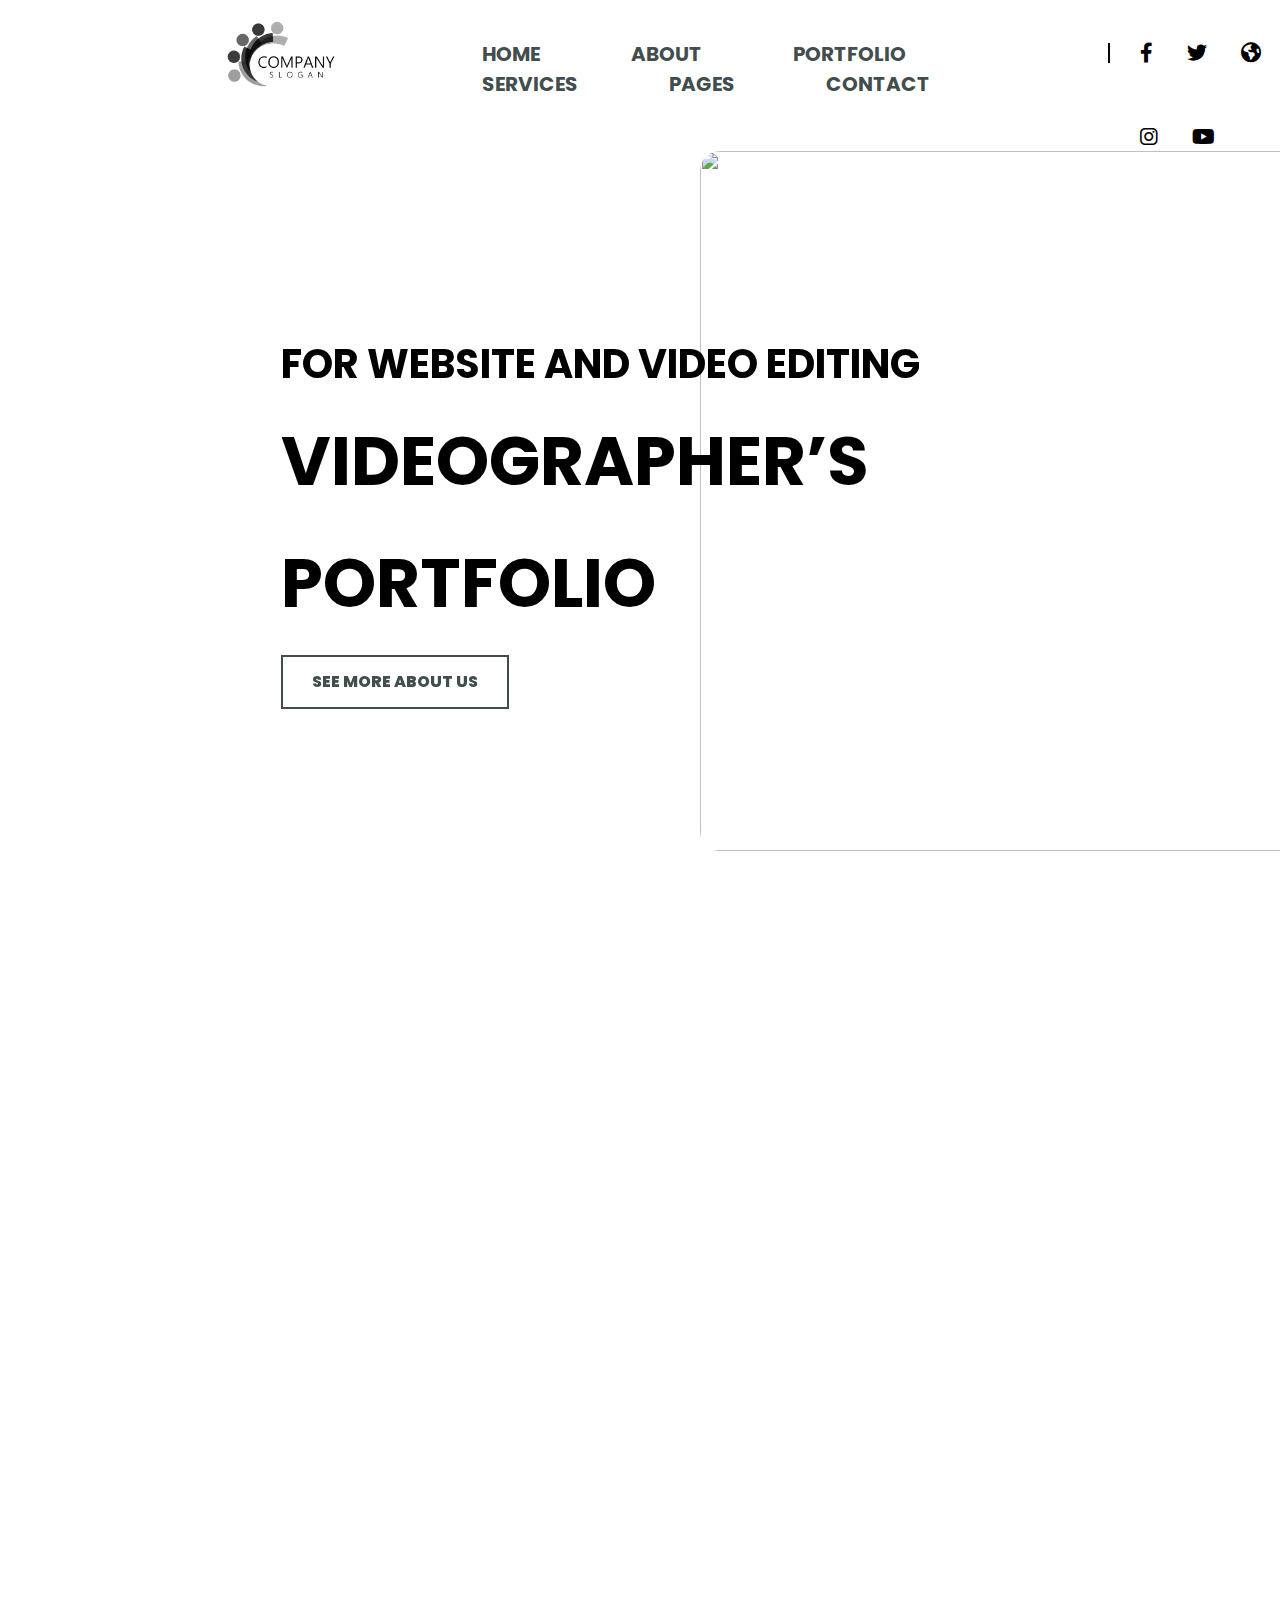
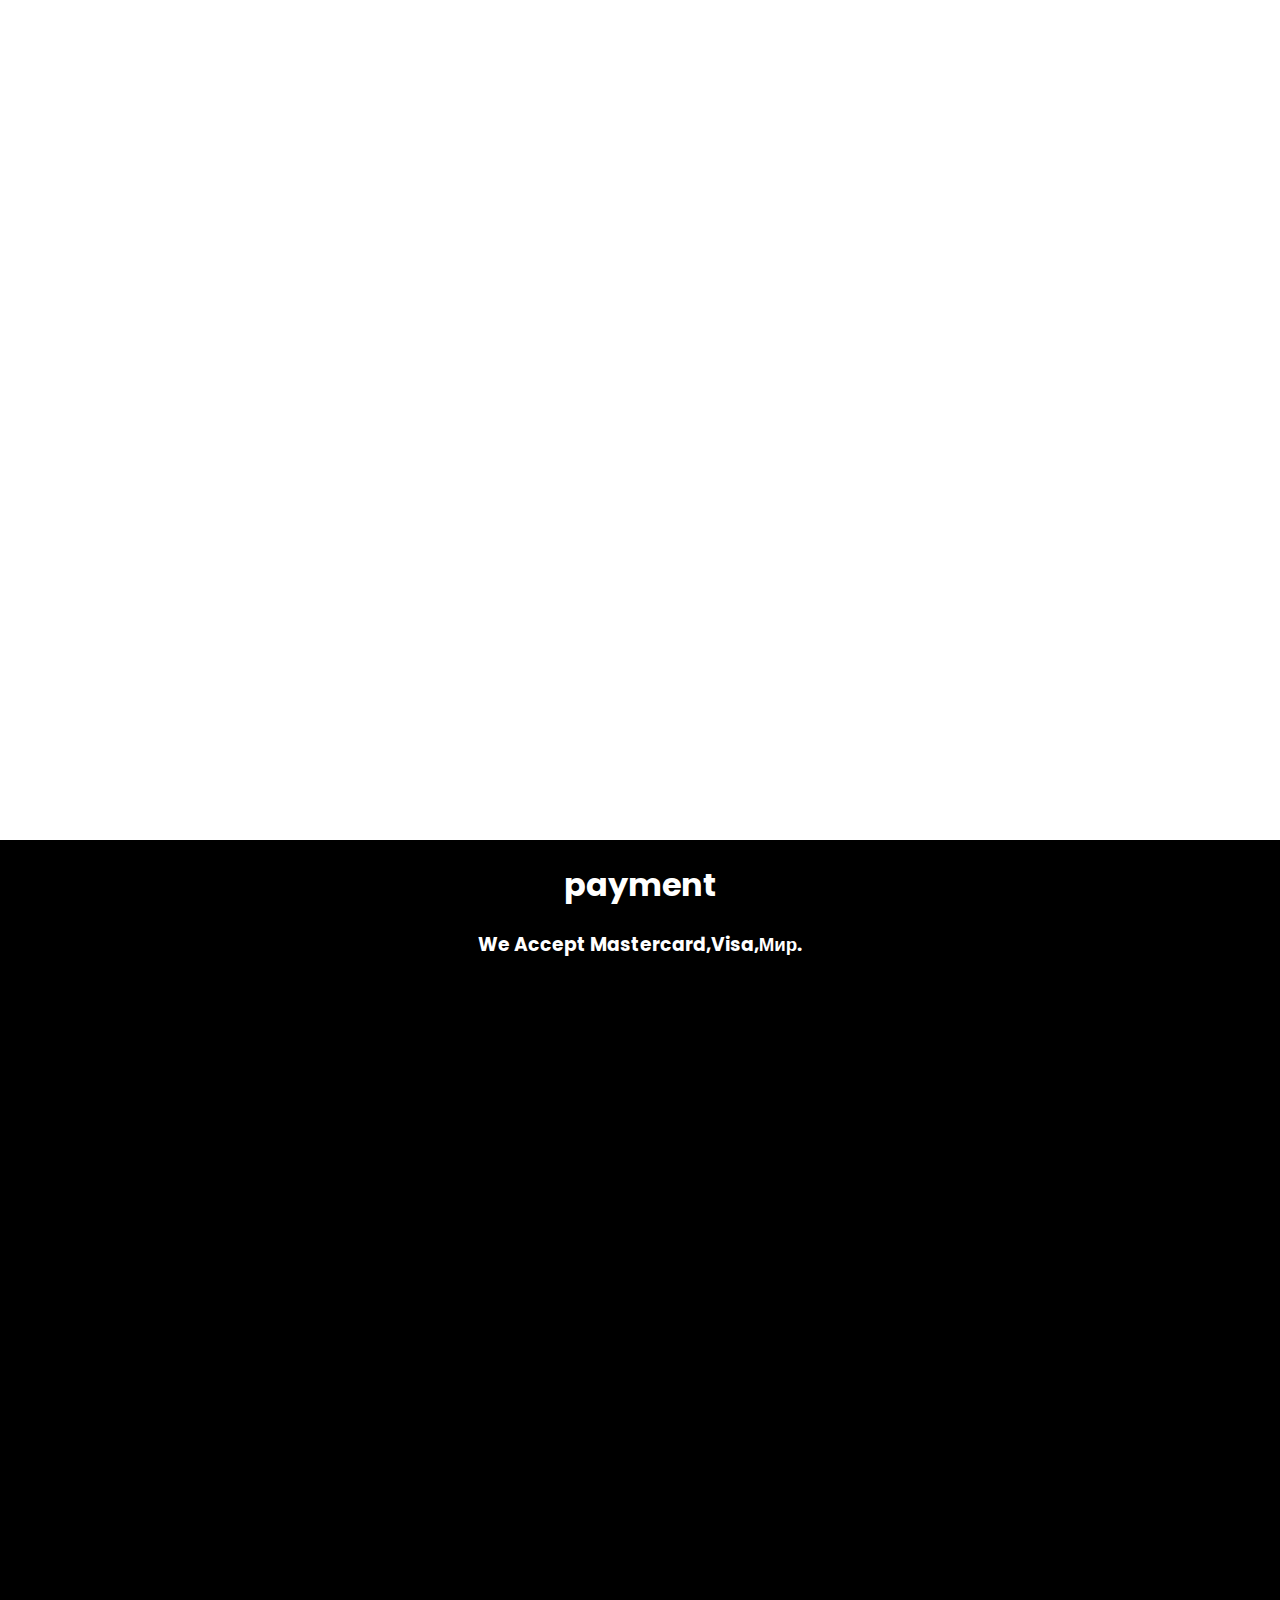
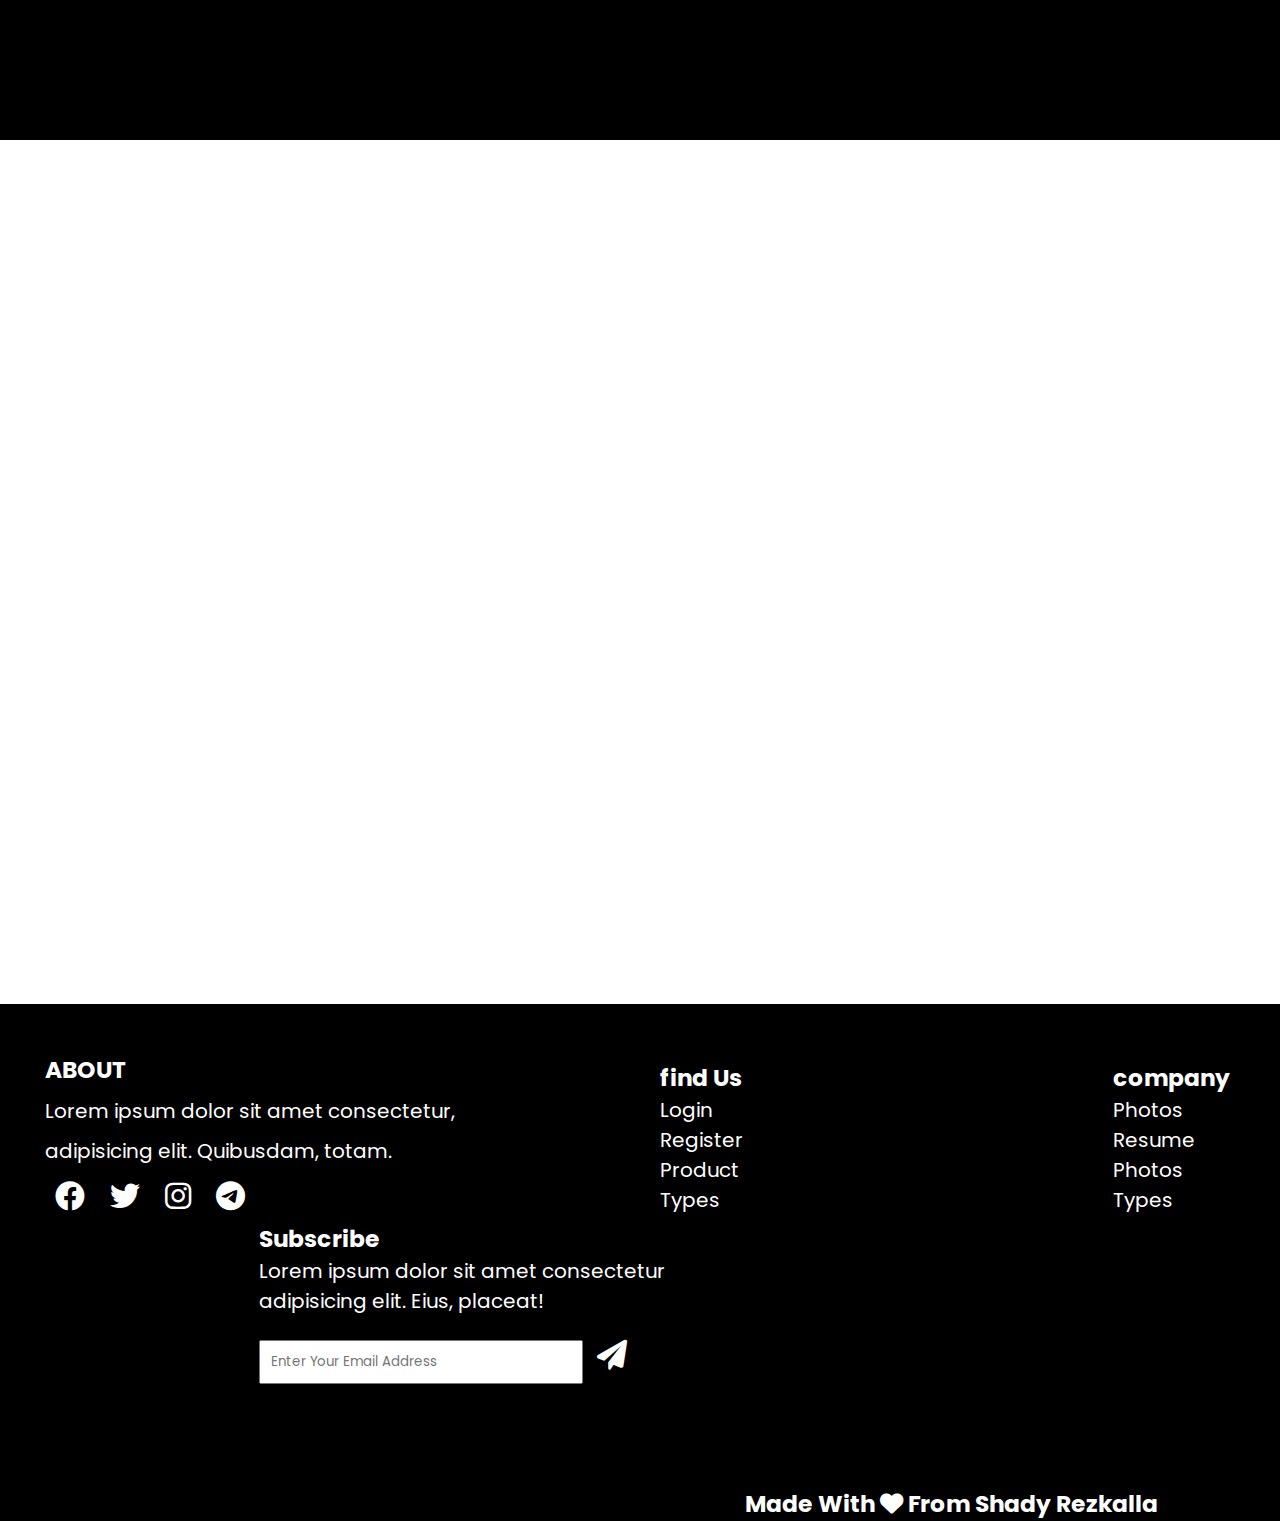
==== photographer.html @ db99815e "Update photographer.html" ====
<!DOCTYPE html>
<html lang="en">
<head>
    <meta charset="UTF-8">
    <meta http-equiv="X-UA-Compatible" content="IE=edge">
    <meta name="viewport" content="width=device-width, initial-scale=1.0">
    <title>Photo grapher</title>
    <link rel="stylesheet" href="/style.css">
    <script src="https://code.jquery.com/jquery-3.6.0.js" integrity="sha256-H+K7U5CnXl1h5ywQfKtSj8PCmoN9aaq30gDh27Xc0jk=" crossorigin="anonymous"></script>
    <script src="/js/java.js"></script>
    <link rel="preconnect" href="https://fonts.googleapis.com">
<link rel="preconnect" href="https://fonts.gstatic.com" crossorigin>
<link href="https://fonts.googleapis.com/css2?family=Poppins:ital,wght@0,200;0,300;0,400;0,500;1,200;1,300;1,400;1,500&display=swap" rel="stylesheet">
<link rel="stylesheet" href="https://cdnjs.cloudflare.com/ajax/libs/font-awesome/6.0.0/css/all.min.css">
<link rel="stylesheet" href="https://unpkg.com/aos@next/dist/aos.css" />
<meta name="viewport" content="width=device-width, initial-scale=1.0">

</head>
<body>
    
    <div class="main">
        <div class="bar">
            <img class="logo" src="/img/logo-removebg-preview.png" alt="">
            <ul class="kji">
                <li class="lio"><a href="">HOME</a></li>
                <li class="lio"><a href="#d1">ABOUT</a></li>
                <li class="lio"><a href="#d2">PORTFOLIO</a></li>
                <li class="lio"><a href="#d3">SERVICES</a></li>
                <li class="lio"><a href="">PAGES</a></li>
                <li class="lio"><a href="#d4">CONTACT</a></li>
            </ul>
            <div class="vertical"></div>
            <ul class="socia">
                <li class="soc"><i class="fa-brands fa-facebook-f"></i></li>
                <li class="soc"><i class="fa-brands fa-twitter"></i></li>
                <li class="soc"><i class="fa-solid fa-earth-americas"></i></li>
                <li class="soc"><i class="fa-brands fa-instagram"></i></li>
                <li class="soc"><i class="fa-brands fa-youtube"></i></li>
            </ul>
        </div>
        <div class="man">
            <img data-aos="fade-left" src="/img/baylee-gramling-7QNL6hAF2kk-unsplash.jpg" alt="">
            <div data-aos="fade-up" class="com">
                <h3>FOR WEBSITE AND VIDEO EDITING</h3>
                <h1>VIDEOGRAPHER’S <br> PORTFOLIO</h1>
                <button class="btns">see more about us </button>
        </div>
        </div>
    </div>
    
    
    <div id="back">
        <div id="d1" class="grid-container">
            <div data-aos="fade-right"  class="grid-item" id="left1"><h4>OUR SERVICES</h4>
                <h2>WHAT WE DO?</h2>
            <p>If you hire a videographer of our team you will get a video professional to make a custom video for your business and, once the project is over.</p></div>
            <div data-aos="fade-left" class="grid-item" id="center">
                <img src="img/motion.webp">
                <h3>Motion graphics</h3>
                <p>Whether you’re halfway through the editing process, or you haven’t even started, our post production services can put the finishing touches.</p></div>
                <div data-aos="fade-left" class="grid-item" id="right"><img src="img/video.webp">
                <h3>Video hosting</h3>
                <p>Whether you’re halfway through the editing process, or you haven’t even started, our post production services can put the finishing touches.</p></div>
            <div data-aos="fade-right"  class="grid-item-btn" id="left2"><button>View All Services</button></div>
            <div data-aos="fade-left" class="grid-item" id="center"><img src="img/camera.webp">
                <h3>Video distribution</h3>
                <p>Whether you’re halfway through the editing process, or you haven’t even started, our post production services can put the finishing touches.</p></div>
            <div data-aos="fade-left" class="grid-item" id="right"><img src="img/script.webp">
                <h3>Scriptwriting and editing</h3>
                <p>Whether you’re halfway through the editing process, or you haven’t even started, our post production services can put the finishing touches.</p></div>
    </div>
</div>
    <!-- <div class="pho">
        <div > <img class="img1" src="/img/img1.jpg" alt=""></div>
        <div > <img class="img2"src="/img/img2.jpg" alt=""></div>
        <div > <img class="img3" src="/img/img3.jpg" alt=""></div>
        <div > <img class="img4" src="/img/erik-mclean-2Wv9VnwzeeI-unsplash (1).jpg" alt=""> </div>
        <div > <img class="img5"src="/img/img5.jpg" alt=""></div>
        <div > <img class="img6"src="/img/img6.jpg" alt=""></div>
        <div > <img class="img7"src="/img/img7.jpg" alt=""></div>
    </div> -->
    <div id="d2" class="soci">
        <button data-aos="flip-down" ><span> CLIENTS</span></button>
    <div data-aos="fade-right" class="container">
        <img class="imagee" src="https://source.unsplash.com/OwcTejb3Sw0/600x600" alt="">
        <div class="cont">
        </div>
        <div class="icons">
        <a id="i1" href="https://www.facebook.com/"><i class="fa-brands fa-facebook-messenger"></i></a>
        <a id="i2" href="https://telegram.org/"><i class="fa-brands fa-telegram"></i></a>
        <a id="i3" href="https://twitter.com/?lang=en"><i class="fa-brands fa-twitter"></i></a>

    </div>
    </div>
    <div data-aos="fade-up" class="container">
        <img class="imagee" src="https://images.unsplash.com/photo-1646071960093-503e8fae8a00?ixlib=rb-1.2.1&ixid=MnwxMjA3fDB8MHxwaG90by1wYWdlfHx8fGVufDB8fHx8&auto=format&fit=crop&w=687&q=80" alt="">
        <div class="cont">
        </div>
        <div class="icons">
        <a id="i1" href="https://www.facebook.com/"><i class="fa-brands fa-facebook-messenger"></i></a>
        <a id="i2" href="https://telegram.org/"><i class="fa-brands fa-telegram"></i></a>
        <a id="i3" href="https://telegram.org/"><i class="fa-brands fa-twitter"></i></a>
    </div>
    </div>
    <div data-aos="fade-left" class="container">
        <img class="imagee" src="https://source.unsplash.com/Hmg8hRqQMKo/600x600" alt="">
        
        <div class="cont">
        </div>
        <div class="icons">
        <a id="i1" href="https://www.facebook.com/"><i class="fa-brands fa-facebook-messenger"></i></a>
        <a id="i2" href="https://telegram.org/"><i class="fa-brands fa-telegram"></i></a>
        <a id="i3" href="https://telegram.org/"><i class="fa-brands fa-twitter"></i></a>
        </div>  
    </div>
    
</div>
    <div id="d3" class="pay">
        <h1 class="text1">payment</h1>
        <h3 class="text2">We Accept Mastercard,Visa,Мир.</h3>
        <div class="cards">
            <div data-aos="fade-right" class="card">
                <img src="https://images.unsplash.com/photo-1485546246426-74dc88dec4d9?ixlib=rb-1.2.1&ixid=MnwxMjA3fDB8MHxwaG90by1wYWdlfHx8fGVufDB8fHx8&auto=format&fit=crop&w=1169&q=80" alt="">
                <h1>portrait</h1>
                <h2>90$</h2>
                <ul>
                    <li>8 photos</li>
                    <hr>
                    <li>portrait(800*600)</li>
                    <hr>
                    <li>folding</li>
                    <hr>
                    <li>wrapping</li>
                </ul>
                <a href="#">pay</a>
                <i id="pal" class="fa-brands fa-cc-paypal"></i>
                <i id="visa" class="fa-brands fa-cc-visa"></i>
                <i id="master" class="fa-brands fa-cc-mastercard"></i>
                <i id="apple" class="fa-brands fa-apple-pay"></i>
            </div>
            <div data-aos="fade-right" class="card">
                <img src="https://images.unsplash.com/uploads/1411724908903377d4696/2e9b0cb2?ixlib=rb-1.2.1&ixid=MnwxMjA3fDB8MHxwaG90by1wYWdlfHx8fGVufDB8fHx8&auto=format&fit=crop&w=1170&q=80" alt="">
                <h1>environmental</h1>
                <h2>120$</h2>
                <ul>
                    <li>12 photos</li>
                    <hr>
                    <li>portrait(1200*900)</li>
                    <hr>
                    <li>folding</li>
                    <hr>
                    <li>wrapping</li>
                </ul>
                <a href="#">pay</a>
                <i id="pal" class="fa-brands fa-cc-paypal"></i>
                <i id="visa" class="fa-brands fa-cc-visa"></i>
                <i id="master" class="fa-brands fa-cc-mastercard"></i>
                <i id="apple" class="fa-brands fa-apple-pay"></i>
            </div>
            <div data-aos="fade-left" class="card">
                <img src="https://images.unsplash.com/photo-1522529599102-193c0d76b5b6?ixlib=rb-1.2.1&ixid=MnwxMjA3fDB8MHxwaG90by1wYWdlfHx8fGVufDB8fHx8&auto=format&fit=crop&w=1170&q=80" alt="">
                <h1>professional</h1>
                <h2>180$</h2>
                <ul>
                    <li>20 photos</li>
                    <hr>
                    <li>portrait(1200*1800)</li>
                    <hr>
                    <li>folding</li>
                    <hr>
                    <li>wrapping</li>
                </ul>
                <a href="#">pay</a>
                <i id="pal" class="fa-brands fa-cc-paypal"></i>
                <i id="visa" class="fa-brands fa-cc-visa"></i>
                <i id="master" class="fa-brands fa-cc-mastercard"></i>
                <i id="apple" class="fa-brands fa-apple-pay"></i>
            </div>
            <div data-aos="fade-left" class="card">
                <img src="https://images.unsplash.com/photo-1494790108377-be9c29b29330?ixlib=rb-1.2.1&ixid=MnwxMjA3fDB8MHxwaG90by1wYWdlfHx8fGVufDB8fHx8&auto=format&fit=crop&w=387&q=80" alt="">
                <h1>standard</h1>
                <h2>250$</h2>
                <ul>
                    <li>30 photos</li>
                    <hr>
                    <li>portrait(1080*2080)</li>
                    <hr>
                    <li>folding</li>
                    <hr>
                    <li>wrapping</li>
                </ul>
                <a href="#">pay</a>
                <i id="pal" class="fa-brands fa-cc-paypal"></i>
                <i id="visa" class="fa-brands fa-cc-visa"></i>
                <i id="master" class="fa-brands fa-cc-mastercard"></i>
                <i id="apple" class="fa-brands fa-apple-pay"></i>
            </div>
        </div>
    </div>

    <div data-aos="fade-left" id="d4"  class="contact">
        <div class="contact1">
        <h1>Send Me Message</h1>
        <input placeholder="First Name" type="text">
        <input placeholder="Last Name" type="text">
        <input id="mess" placeholder="Your Message" type="text">
        <input placeholder="Your Email" type="email">
        <button>Submit</button>
    </div>
    <div class="conactcontent">
        <h2>Find me </h2>
        <p>Lorem ipsum dolor sit amet consectetur adipisicing elit. Commodi nulla placeat ea laudantium ipsum! Harum enim tempore corporis sit. Laudantium.</p>
    </div>
    </div>


    <div class="foot">
        <div class="footer">
            <div class="fot1">
                <h3>ABOUT</h3>
            <p>Lorem ipsum dolor sit amet consectetur, adipisicing elit. Quibusdam, totam.</p>
            <i class="fa-brands fa-facebook"></i>
            <i class="fa-brands fa-twitter"></i>
            <i class="fa-brands fa-instagram"></i>
            <i class="fa-brands fa-telegram"></i>
            </div>
            <div class="fot2">
                <h3>find Us</h3>
                <ul>
                    <li><a href="">Login</a></li>
                    <li><a href="">Register</a></li>
                    <li><a href="">Product</a></li>
                    <li><a href="">Types</a></li>
                </ul>
            </div>
            <div class="fot3">
                <h3>company</h3>
                <ul>
                    <li><a href="">Photos</a></li>
                    <li><a href="">Resume</a></li>
                    <li><a href="">Photos</a></li>
                    <li><a href="">Types</a></li>
                </ul>
            </div>
            <div class="fot4">
                <h3>Subscribe</h3>
                <p>Lorem ipsum dolor sit amet consectetur adipisicing elit. Eius, placeat!</p>
                <input type="email" placeholder="Enter Your Email Address">
                <i class="fa-solid fa-paper-plane"></i>
            </div>
            <div class="copy">
                <h3>Made With <i class="fa-solid fa-heart"></i> From Shady Rezkalla </h3>
            </div>
        </div>
    </div>




    

    





<script src="https://unpkg.com/aos@next/dist/aos.js"></script>
  <script>
    AOS.init();
  </script>
    <script src="/js/jquery-3.6.0.js"></script>
    <script src="/js/java.js"></script>
</body>
</html>
---- style.css ----
*{
    margin:0;
    padding: 0;
    font-family: 'Poppins', sans-serif;
    scroll-behavior: smooth;
}
.main{
    /* background-color: rgba(0, 0, 0, 0.623); */
    height: 150px;
}
.bar {
    display: flex;
    transition: 1s;
}
/*  bar 2 for JS  */
.fix{
    position: fixed;
    background-color: rgb(255, 255, 255);
    z-index: 9999;
    width: 100%;
    height: 97px;
    border-radius: 0px 0px 10px 10px ;
}

/*  bar 2 for JS  */



.main .logo{
    height: 150px;
    width: 150px;
    margin-top: -21px;
    margin-left: 206px;
    filter: grayscale(100%);
}
.kji{
    list-style: none;
    padding: 39px;
    /* margin-left: 251px */
}
.kji .lio {
    display: inline-block;
    
}
.kji .lio a{
    text-decoration: none;
    margin-left: 87px;
    font-size: 20px ;
    position: relative;
    color: #424e4d;
    font-weight:700;
    /* box-shadow:  #050505;
  color: #54b3d6;
  /* margin: 0 -.25rem; */
  /* padding: 0 .25rem; */
  /*transition: color .3s ease-in-out, box-shadow .3s ease-in-out; */
}
/* .kji .lio a:hover{
    box-shadow: inset 150px 0 0 0 #54b3d6;
  color: white;
  
} */
.kji .lio a::before{
    content: " ";
    background-color: #424e4d;
    width: 0;
    margin-top: 30px;
    height: 5px;
    position: absolute;
    transition: 0.5s;
    /* margin-top: 25px; */
    /* margin-left: -50px; */
}
.kji .lio a:hover:before{
    width: 100%;
}
.vertical{
    background-color: rgb(5, 5, 5);
    height: 20px;
    width: 2px;
    margin-top: 43px;
    margin-left: -13px;
}
.socia {
    margin-top: -17px;
}
.socia .soc {
    cursor: pointer;
    list-style: none;
    display: inline-block;
    margin-top: 40px;
    margin-left: 20px;
}
.socia .soc i{
    font-size: 20px;
    margin-left: 10px;
    margin-top: 20px;
    
}
.main .man img{
    height: 700px;
    width: 1000px;
    margin-left: 700px;
    border-radius: 20px;
}
.man .com{
    margin-top: -529px;
    margin-left: 281px;
    font-size: 34px;
    line-height: 1.8;
}
.btns {
    padding: 0.8em 1.8em;
    border: 2px solid #424e4d;
    position: relative;
    overflow: hidden;
    background-color: transparent;
    text-align: center;
    text-transform: uppercase;
    font-size: 16px;
    font-weight: 800;
    transition: .3s;
    z-index: 1;
    /* font-family: inherit; */
    color: #424e4d;
   }
   
   .btns::before {
    content: '';
    width: 0;
    height: 300%;
    position: absolute;
    top: 50%;
    left: 50%;
    transform: translate(-50%, -50%) rotate(45deg);
    background: #424e4d;
    transition: .5s ease;
    display: block;
    z-index: -1;
   }
   
   .btns:hover::before {
    width: 105%;
   }
   
   .btns:hover {
    color: rgb(255, 255, 255);
   }
   #back {
       
        margin-top: 750px;
        position: relative;
        /* background-color: #000000; */
        background: fixed no-repeat url(/img/photographer_camera_dark_133781_3840x2400.jpg);
        background-size: cover;
        height: 70vh;
        width: 100%;
}

.grid-container {
    display: grid;
    grid-template-columns: auto auto auto;
    margin-left: 350px;
    padding-top: 50px;
    

  }
.grid-item {
    padding: 20px;
    width: 300px;
    color: white;
    font-size: 15px;
    text-align: left;
    /* font-family: "Play",sans-serif; */
    font-size: 17px;
  }
  .grid-item-btn{
      width: 200px;
      height: 40px;
  }
.grid-item p{
    color: #9eadad;
}

#back h3{
    margin-bottom: 15px;
  }

#back h4{
    margin-bottom: 10px;
  }
#left1 h2{
    position: relative;  

}
#left1 h2::after{
    position: absolute;
    height: 5px;
    width: 70px;
    background-color: #ffffff;
    content: "";
    bottom: 0;
    left: 0;
    margin-bottom: -20px;
}
#left1 p{
    margin-top: 45px;
    margin-bottom: 30px;
}

  /* #back h3{
    margin-bottom: 15px;
  } */


#back img{
    margin-bottom: 30px;
    border-style: none;
    vertical-align: middle;
}

#right{
    margin-right: 380px;
}
#left2 {
    --color: #ffffff;
    position: relative;
    z-index: 1;
   }
   
  #left2::before {
    content: '';
    position: absolute;
    width: 30px;
    height: 30px;
    background: transparent;
    top: -7px;
    left: -7px;
    z-index: -5;
    border-top: 3px solid var(--color);
    border-left: 3px solid var(--color);
    transition: 0.5s;
   }
   
  #left2::after {
    content: '';
    position: absolute;
    width: 30px;
    height: 30px;
    background: transparent;
    bottom: -7px;
    right: -7px;
    z-index: -5;
    border-right: 3px solid var(--color);
    border-bottom: 3px solid var(--color);
    transition: 0.5s;
   }
   
  #left2:hover::before {
    width: 100%;
    height: 100%;
   }
   
  #left2:hover::after {
    width: 100%;
    height: 100%;
   }
   
  #left2 button {
    padding: 0.8em 2em;
    font-size: 16px;
    background: transparent;
    color: #fff;
    border: none;
    cursor: pointer;
    /* font-family: sans-serif; */
    font-weight: 600;
   }
   .pho {
       background-color: black;
       height: 70vh;
       position: relative;
       /* width: 100vh; */
    /* display: grid; */
    /* grid-template-columns: 2fr 1fr 1fr 1fr; */
    /* flex-wrap: wrap; */
   }
   .pho img{
        position: absolute;
        width: 300px;
        height: 300px;
        border-radius: 10px;
        transition: 0.2s;
   }
   
   .pho .img1 {
    width: 650px;
   }
   .pho .img2{
    width: 325px;
    margin-top: 305px;

   }
   .pho .img3{
    width: 320px;
    margin-left: 330px;
    margin-top: 305px;
   }
   .pho .img4{
    width: 320px;
    margin-left: 655px;
    }
   .pho .img5{
    width: 320px;
    margin-left: 980px;
   }
   .pho .img6{
    width: 645px;
    margin-left: 655px;
    margin-top: 305px;
   }
   .pho .img7{
    width: 595px;
    margin-left: 1305px;
    height: 605px;
   }
   .poiu {
       /* height: 100px; */
         z-index: 1;
        margin-top: -200px;
        display: none; 
       position: absolute; 
       /* margin: 50%; */
       /* padding: 10px; */
       /* margin-left: -200px; */
       /* transform: rotate(60deg); */
   }
   /* .container{
       display: inline-block;
       

   }

   .container img{
       transition: 0.5s;
       width: 300px;
       height: 300px;
   }
   .container .cont {
    position: absolute;
    margin-bottom: 0;
    
    width: 298px;
    height: 298px;
    display: none;
    background: rgba( 255, 255, 255, 0.25 );
    box-shadow: 0 8px 32px 0 rgba( 31, 38, 135, 0.37 );
    backdrop-filter: blur( 4px );
    -webkit-backdrop-filter: blur( 4px );
    border-radius: 10px;
    border: 1px solid rgba( 255, 255, 255, 0.18 );
    
   }
   .container:hover .cont {
       display: block;
       margin-top: -309px;
       
   }
   
   .container a {
        opacity: 0; 
       position: absolute;
       margin-left:-299px ;
       margin-top: 100px;
       width: 50px;
       height: 50px;
      
       transition: 0.5s;
       cursor: pointer;
       background: rgba( 255, 255, 255, 0.25 );
    box-shadow: 0 8px 32px 0 rgba( 31, 38, 135, 0.37 );
    backdrop-filter: blur( 4px );
    -webkit-backdrop-filter: blur( 4px );
    border-radius: 10px;
    border: 1px solid rgba( 255, 255, 255, 0.18 );
   }
   
   
   .container .imagee:hover{
       opacity: 0.5;
   }
   .container:hover a {
    opacity: 1;
    margin-left: -60px;
    margin-top: 11px;
    
} 
.container a {
    font-size: 30px;
    transition: 0.5;
    opacity: 0.7;
}
.container a:hover{
    
    opacity: 1;
    color: #3992e6;
}
 */

/* button affect */
.soci {
   margin-left: 146px;
   height: 90vh;
}

.container {
     display: inline-block;
    /* margin-left: 170px ; */
    margin-top: 250px;
    
}
.container img {
    width: 400px;
    height: 500px;
    margin-left: 100px;
    display: inline-block;
    border-radius: 10%;
    
    filter: grayscale(0%);
    transition: 0.5s;
    position: relative;
}
.container img:hover {
    filter: grayscale(100%);
    
}

.soci .our {
    display: flex;
    margin-left: 693px;
    margin-top: 65px;
    transition: 0.5s;
}

.icons{
    position: absolute;
    margin-left: 134px;
    margin-top: -586px;
    
}

.icons a{
    /* background: rgba( 93, 85, 85, 0.5 );
box-shadow: 0 8px 32px 0 rgba( 31, 38, 135, 0.37 );
backdrop-filter: blur( 3px );
-webkit-backdrop-filter: blur( 3px );
border-radius: 10px;
border: 1px solid rgba( 255, 255, 255, 0.18 ); */

font-size: 44px;
color: white;
transition: 0.5s;

}
.icons #i1{
    opacity: 0;
    position: absolute;
    margin-left: -55px;
    margin-top: 455px;
    color: #00bfe7;

}
.container:hover #i1{
    opacity: 1;
    
    margin-left: 60px;
    margin-top: 429px;
    
}
.icons #i2{
    opacity: 0;
    position: absolute;
    margin-left: 143px;
    color: #3992e6;
    margin-top: 476px;
}
.container:hover #i2{
    opacity: 1;
    margin-left: 134px;
    color: #3992e6;
    margin-top: 429px;
}
.icons #i3{
    opacity: 0;
    position: absolute;
    margin-top: 426px;
    margin-left: 366px;
    color: #3992e6;
}
.container:hover #i3{
    opacity: 1;
    margin-top: 0px;
    /* margin-left: 150px; */
    margin-left: 210px;
    margin-top: 429px;
    color: rgb(93,169,221);

}




/*button */

 .soci button {
    position: absolute;
    margin-left: 708px;
    margin-top: 100px;
    height: 60px;
    width: 200px;
    padding: 0 30px;
    border: 2px solid #000;
    background: #ffffff;
    user-select: none;
    white-space: nowrap;
    transition: all .05s linear;
    font-family: inherit;
    font-size: 20px;
   }
   
   .soci button:before, .soci button:after {
    content: "";
    position: absolute;
    background: #ffffff;
    transition: all .2s linear;
   }
   
   .soci button:before {
    width: calc(100% + 6px);
    height: calc(100% - 16px);
    top: 8px;
    left: -3px;
   }
   
   .soci button:after {
    width: calc(100% - 16px);
    height: calc(100% + 6px);
    top: -3px;
    left: 8px;
   }
   
   
   
    .soci button:active {
    transform: scale(0.95);
   }
   
   .soci button:hover:before {
    height: calc(100% - 32px);
    top: 16px;
   }
   
   .soci button:hover:after {
    width: calc(100% - 32px);
    left: 16px;
   }
   
   .soci button span {
    /* font-size: 15px; */
    z-index: 3;
    position: relative;
    font-weight: 600;
   }
/* slide */
.slide {
    margin-top: 100px;
    margin-left: 300px;
}
.slide img {
    width: 300px;
    height: 300px;
}
.slide button {
    margin-top: 141px;
    position: absolute;
    margin-left: -31px;
}

/* cards section */
.pay{
    text-align: center;
    margin-top: 100px;
    background-color: #000;
    /* background: 100%  url(https://images.unsplash.com/photo-1519668752166-ebdbfe986afd?ixlib=rb-1.2.1&ixid=MnwxMjA3fDB8MHxwaG90by1wYWdlfHx8fGVufDB8fHx8&auto=format&fit=crop&w=963&q=80); */
    background-size: cover;
    height: 100vh;
    width: 100%;
    color: white;
}
.pay .text1{
    padding: 21px;
}
.pay .text2 {
    margin-bottom: -10px;
}
.pay .cards {
    padding: 10px;
    margin-right: 82px;
    margin-top: 71px;
}
.pay .card img {
    width: 330px;
    height: 256px;
    margin-left: -51px;
    border-radius: 10px 10px 0px 0px ;
    margin-top: -51px;
}
.pay .card{
    margin-left: 66px;
    padding: 51px;
    width: 228px;
    display: inline-block;
    background: rgba(156, 150, 150, 0.116);
    height: 599px;
    backdrop-filter: blur( 6.5px );
    -webkit-backdrop-filter: blur( 6.5px );
    border-radius: 10px;
    border: 1px solid rgba( 255, 255, 255, 0.18 );
    
}
.pay .card:hover {
    box-shadow: 0 8px 32px 0 rgb(149 149 149 / 37%);
}
.pay .card a{
    background: rgba(230, 226, 226, 0.233);
    background-size: contain;
    padding-left: 40px;
    padding-right: 40px;
    padding-top: 10px;
    padding-bottom: 10px;
    border-radius: 10px;
    color: white;
    text-decoration: none;
    font-size: 24px;
    display: block;
    margin-bottom: 14px;
    /* margin-top: 50px; */
    transition: 0.5s;
    
}
/* .pay .card a:hover{
    background: #3992e6;
} */
.pay .card ul li {
    font-size: 20px;
    padding: 10px;
    list-style: none;
    margin-bottom: 5px;
}
.pay .card i {
    font-size: 40px;
    display: inline-block;
    padding: 3px;
    /* color: #798081; */
}

.pay .card #pal{
    color: rgb(0,150,218);
}
.pay .card #visa{
    color:rgb(0,87,159);
}

.pay .card #master{
    color: #ff5f00;
}


.pay .card #apple{
    color: white;
}

/* cards section */

/* contact section */
.contact{
    text-align: -webkit-center;
    padding: 27px;
    /* background: 100%center  no-repeat  url(https://cdn.discordapp.com/attachments/906626323617837118/948976360796344320/photo-1587560699334-cc4ff634909a.jpg); */
    background: rgba(182, 173, 173, 0.35);
    background-size:cover ;
    height: 90vh;
    /* color: white; */
}
.contact h1 {
    padding: 20px;
    border-radius: 5px;
}
.contact .contact1{
    background: #000;
    width: 471px;
    height: 558px;
    background: rgb(206 202 202 / 35%);
    backdrop-filter: blur( 6.5px );
    -webkit-backdrop-filter: blur( 6.5px );
    border-radius: 10px;
    border: 1px solid rgba( 255, 255, 255, 0.18 );
    margin-top: 200px;
    margin-left: 800px;
}
.contact input{
    /* padding: 10px; */
    width: 300px;
    display: block; 
    height: 30px;
    /* border-radius: 10px; */
    border: none;
    margin-top: 19px;
    padding: 9px;
    opacity: 0.8;
    border-radius: 5px;
}
.contact #mess{
    width: 300px;
    height: 100px;
}
.contact button {
    margin-top: 30px;
    cursor: pointer;
    /* padding: 10px; */
    width: 318px;
    height: 50px;
    border-radius: 5px;
    border: none;
    background: #e6e2e2;
    backdrop-filter: blur( 6.5px );
    -webkit-backdrop-filter: blur( 2.5px );
    border-radius: 10px;
    border: 1px solid rgba( 255, 255, 255, 0.18 );
    font-size: 20px;
}

.contact .conactcontent{
    text-align: left;
    width: 700px;
    margin-top: -426px;
    margin-left: -700px;
    font-size: 27px;
}


/* contact section */


/* footer */
.foot {
    background-color: #000;
    color: white;
}
.foot .footer {
    padding: 45px;
    font-size: 20px;
}
.foot .footer ul li {
    list-style: none;
    
}
.foot .footer ul li a{
text-decoration:none ;
color: black;
transition: 0.5s;
color: white;
}
.foot .footer ul li a:hover{
    /* margin-left: 1px; */
    border-bottom: #000 4px solid ;
}
.foot .footer .fot1{
    font-size: 20px;
    display: inline-block;
    /* width: 100%; */
    /* justify-content: center; */
    text-align: left;
    width: 521px;
    /* margin-top: -20px; */
    /* line-height: 1.8; */
     /* margin-left: 27px; */
     line-height: 2.0;

}
.foot .footer .fot1 h3{
    line-height: 1.8;
}
.foot .footer .fot1 i{
    font-size: 30px;
    padding: 10px;
    cursor: pointer;
}
.foot .footer .fot1 i:hover {
    color: #3992e6;
}
.foot .footer .fot2{
    display: inline-block;
    margin-left: 89px;
    
}
.foot .footer .fot3{
    display: inline-block;
    margin-left: 365px;
    /* margin-top: 89px; */
}
.foot .footer .fot4{
    
    display: inline-block;
    /* float: right; */
    width: 406px;
    margin-left: 214px;
}
.foot .footer .fot4 input{
    padding: 10px;
    width: 300px;
}
.foot .footer .fot4 i{
    font-size: 30px;
    /* padding: 0px; */
    margin-left: 9px;
    margin-top: 24px;
    cursor: pointer;
}
.copy {
    display: flex;
    background-color: black;
    width: 1903px;
    margin-top: 102px;
    padding: 0;
    margin-left: -45px;
    margin-bottom: -45px;
    justify-content: center;
}
.copy h3 {
    color: white;
}






/* footer */

/* 
  ##Device = Most of the Smartphones Mobiles (Portrait)
  ##Screen = B/w 320px to 479px
*/

@media (min-width: 320px) and (max-width: 480px) {
    .bar {
        display: block;
    }
    .main .logo{
       
        
        
        margin-bottom: -74px;
        
        
    }
    .kji {
        margin-top: 37px;
    width: 167px;
    font-size: 23px;
    }
    .kji .lio {
        display: block;
    margin-left: -72px;
    margin-top: 4px;
    background: #a1a1a1;
    padding: 1px;
    width: 127%;
    border-radius: 19px 53px 0px 21px;
  }
  .kji .lio a{
      margin-left: 58px;
      transition: 0.5s;
  }
  .bar .vertical {
      display: none;
  }
  .bar .socia {
    margin-top: -81px;
    margin-left: -35px;
    width: 500px;
    }
    .socia .soc i {
        display: none;
    }
    .socia .soc {
        padding: 17px;
    }
    .man {
        margin-left: -248px;
    }
    .main .man {
        width :150px;
        height: 150px;
        margin-top: 100px;
    }
    .main .man img {
        width: 391px;
    height: 489px;
    position: absolute;
    margin-left: 247px;
    margin-top: -106px;
    border-radius: 0;
    }
    .man .com {
        font-size: 19px;
    text-align: center;
    position: absolute;
    color: black;
    margin-top: 32px;
    margin-left: 260px;
    }
    .man .btns {
        font-size: 18px;
        border: 5px solid;
        color: black;
        border-radius: 10px;
    }
    #d1 {
        background: black;
    height: 1400px;
    height: 1496px;
    }
    .grid-container {
        display: block;
        margin-left: -10px;
    }
    .grid-item-btn {
        margin-top: 26px;
    margin-left: 87px;
    }
    #d2 {
        margin-top: 704px;
    margin-left: -100px;

    }
    #d2 button{
        display: none;
    }
    .container img {
        
        margin-bottom: -247px;
    width: 391px;
    border-radius: 3.5px;
    }

    #d3{
        margin-top: 1011px;
    }
    .cards .card {
    margin-left: 13px;
    margin-bottom: 10px;
    }
    .pay {
        height: 367vh;
    }
    #d4 {
        margin-top:0px;
    }
    #d4 .contact1 {
        /* display: block; */
    margin-left: -6px;
    width: 356px;
    margin-top: -10px;
    }
    .contact .conactcontent {
       
        position: absolute;
    font-size: 18px;
    margin-left: -7px;
    margin-top: 16px;
    width: 361px;
    }

    .foot {
        width: 390px;
    }
    .foot .footer .fot1 {
    font-size: 19px;
    margin-left: -39px;
    width: 383px;
    }
    .foot .footer .fot1 i {
    margin-left: 26px;
    }
    .foot .footer .fot2 {
        
        margin-left: -6px;
        margin-top: 21px;
    }
    .foot .footer .fot3 {
        
        margin-left: 105px;
        margin-top: -203px;
    }
    .foot .footer .fot4 {
        margin-left: -34px;
        font-size: 15px;
        width: 370px;
        margin-top: 29px;
    }
    .copy {
        width: 370px;
    }
    .fix {
        display: none;
    }
    


    


}


/* media query ( phones) */
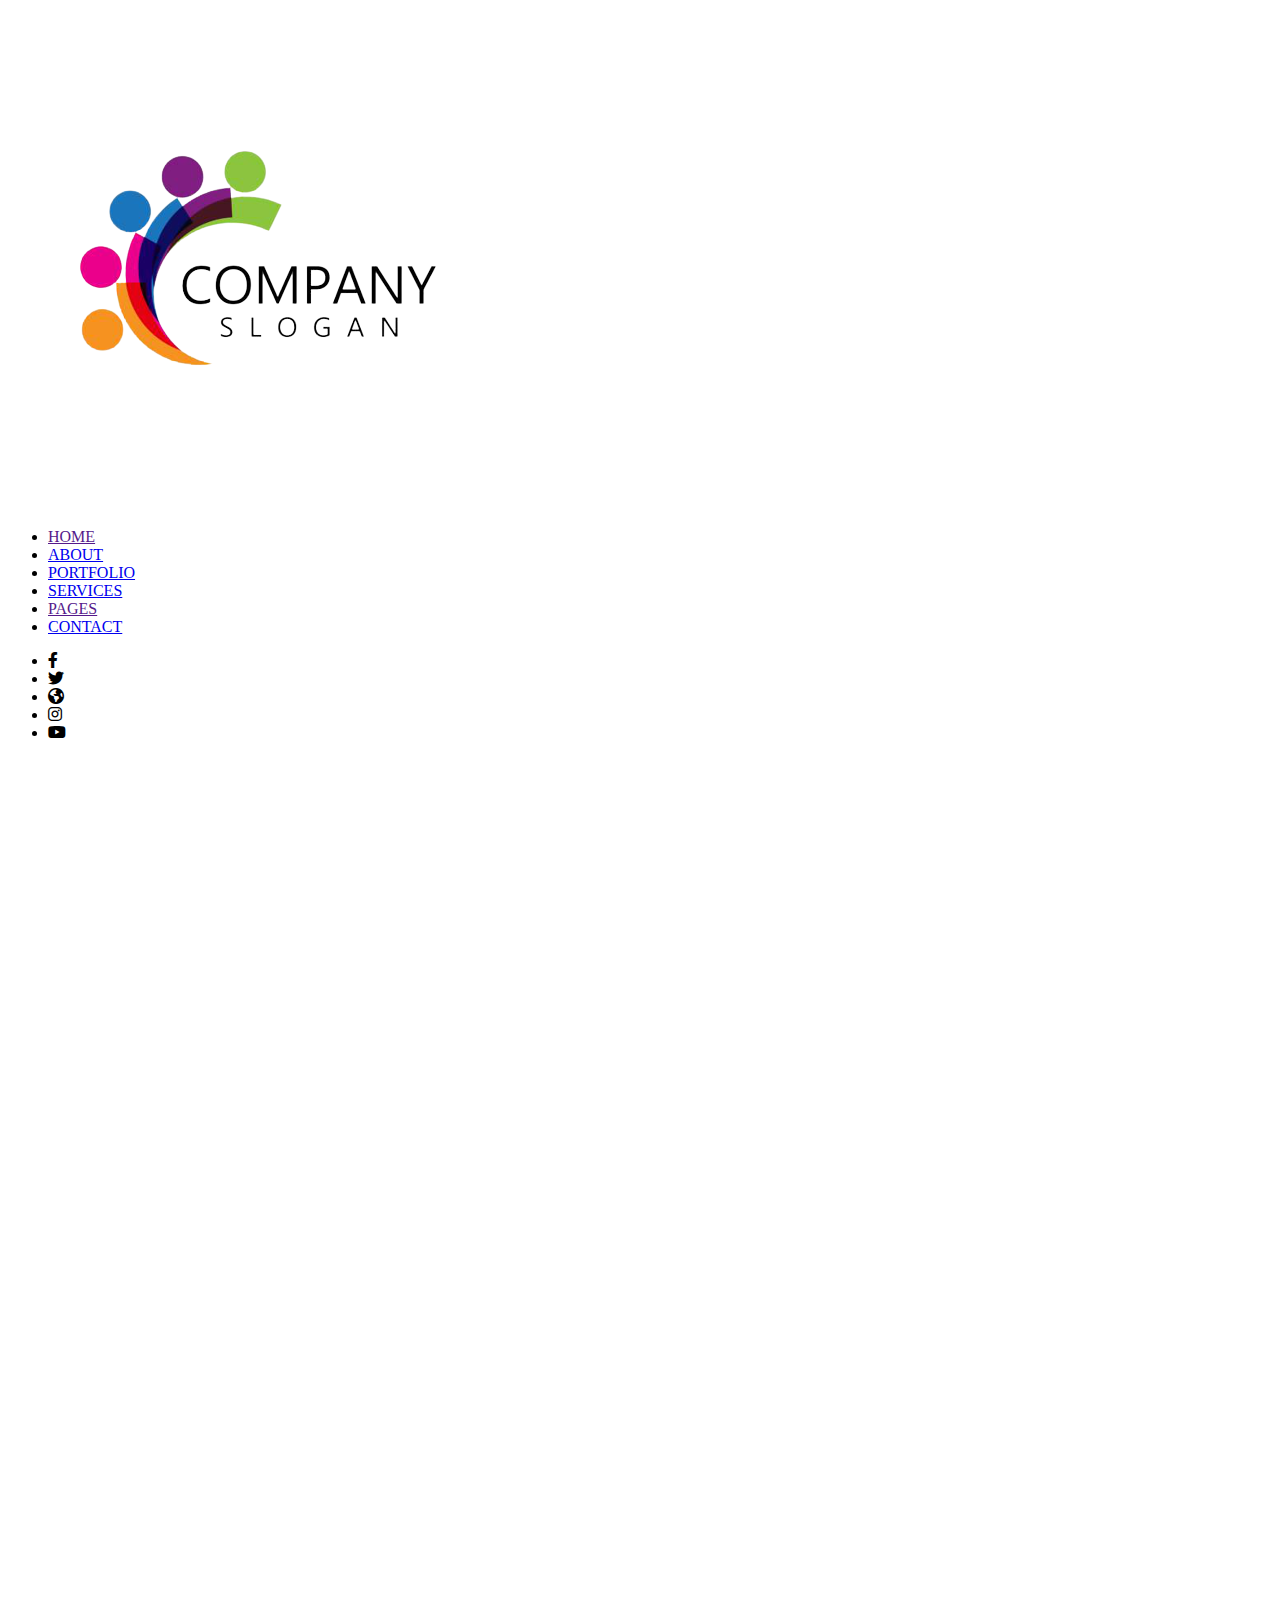
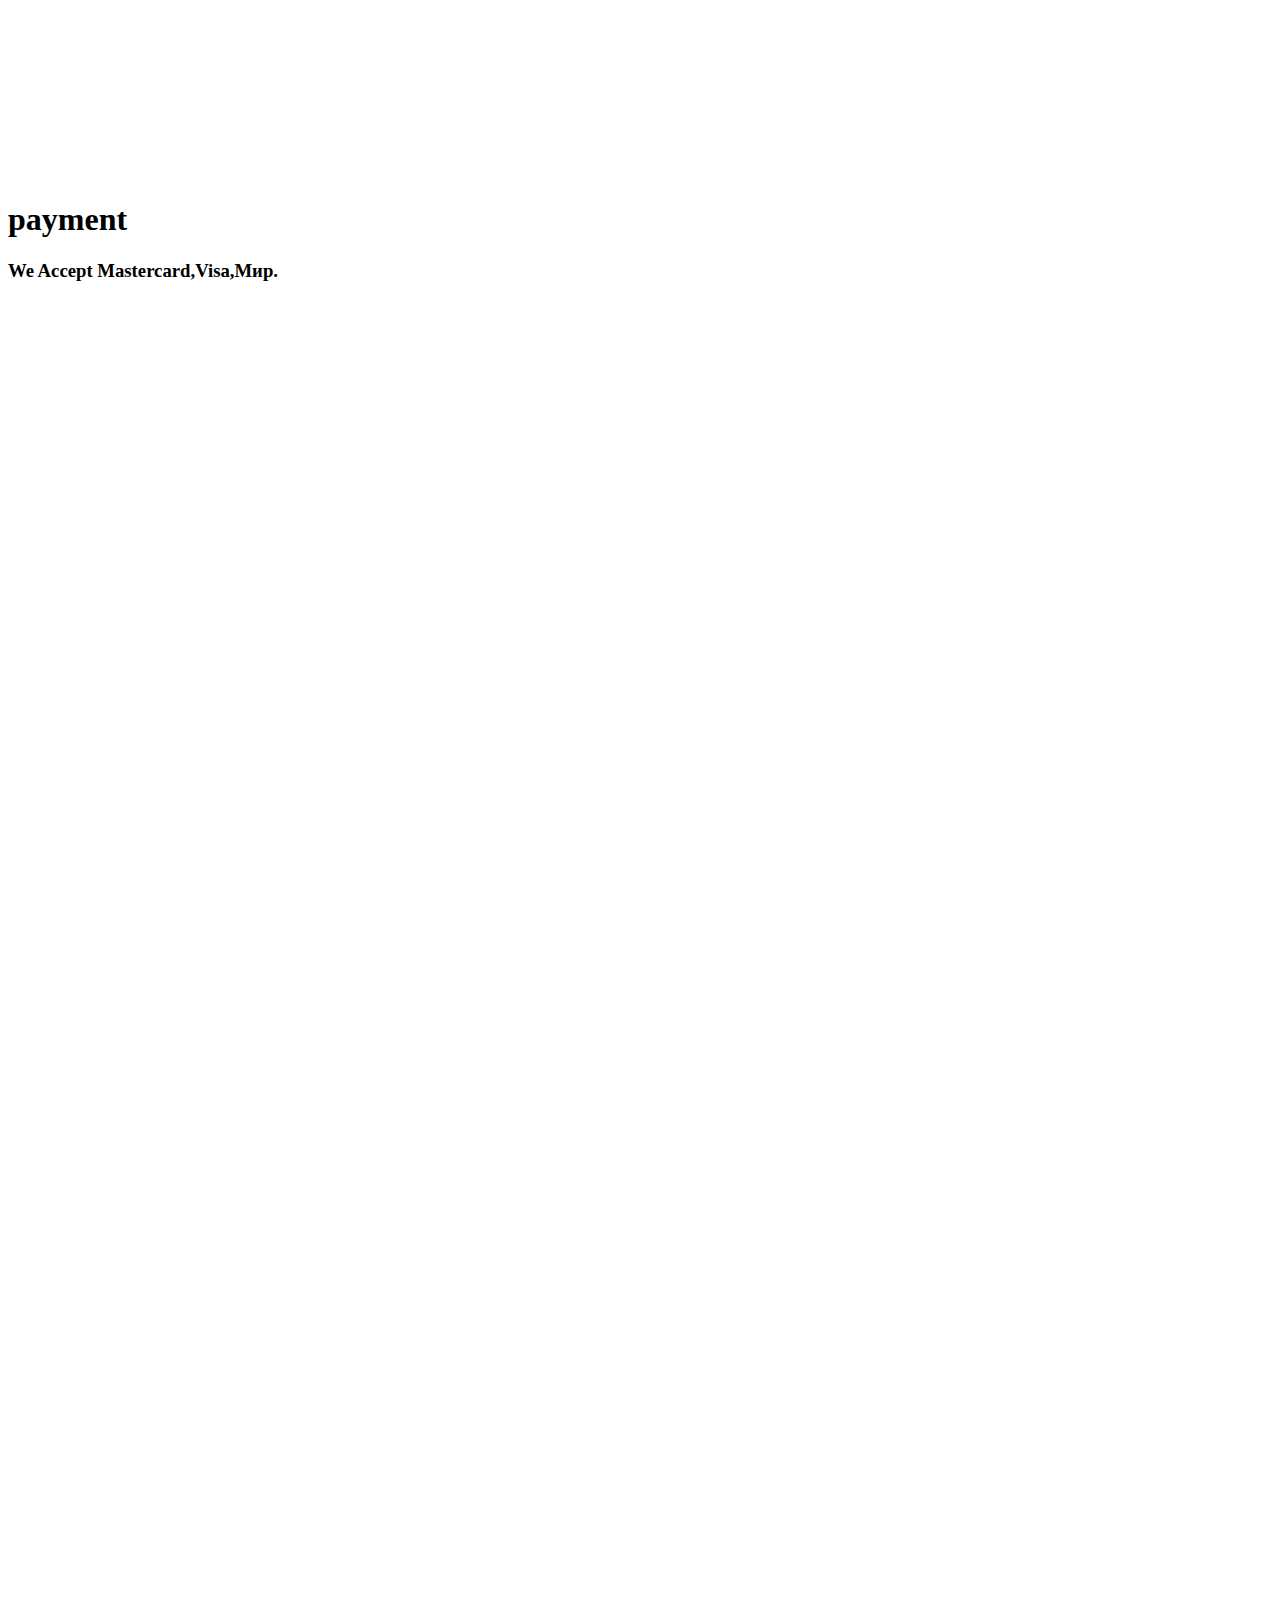
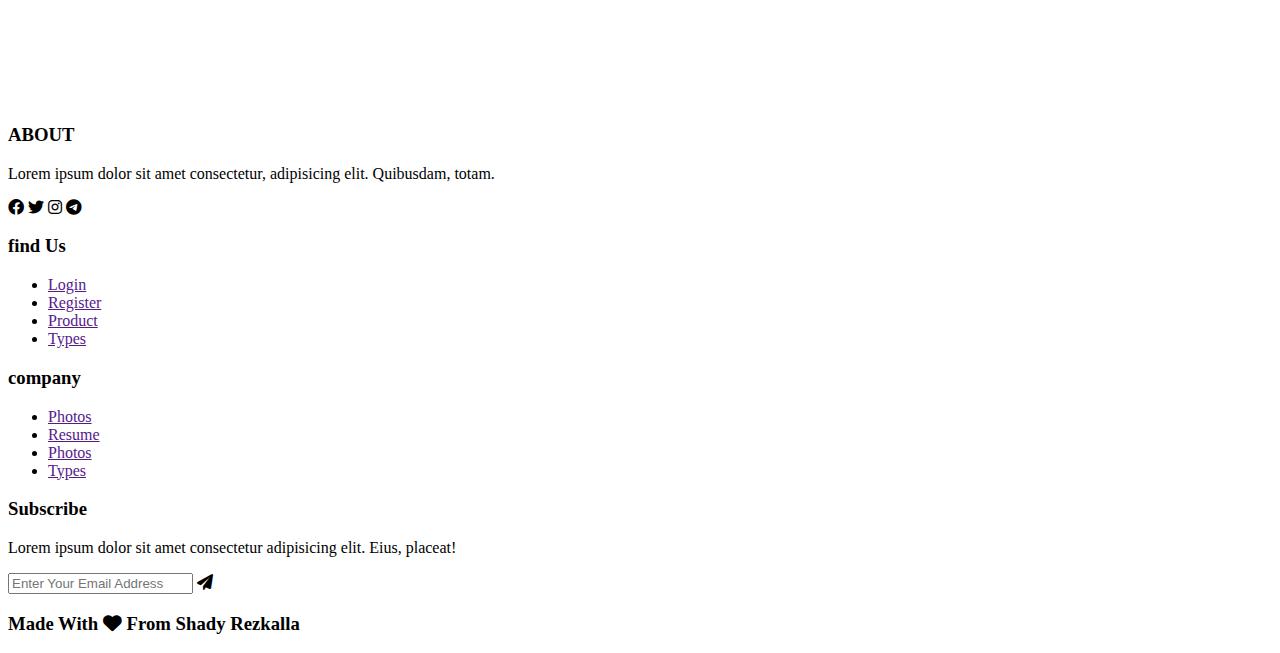
==== commit 14ebdd4f: "Add files via upload" ====
--- a/photographer.html
+++ b/photographer.html
@@ -5,7 +5,7 @@
     <meta http-equiv="X-UA-Compatible" content="IE=edge">
     <meta name="viewport" content="width=device-width, initial-scale=1.0">
     <title>Photo grapher</title>
-    <link rel="stylesheet" href="/style.css">
+    <link rel="stylesheet" href="/Css/style.css">
     <script src="https://code.jquery.com/jquery-3.6.0.js" integrity="sha256-H+K7U5CnXl1h5ywQfKtSj8PCmoN9aaq30gDh27Xc0jk=" crossorigin="anonymous"></script>
     <script src="/js/java.js"></script>
     <link rel="preconnect" href="https://fonts.googleapis.com">
@@ -272,4 +272,4 @@
     <script src="/js/jquery-3.6.0.js"></script>
     <script src="/js/java.js"></script>
 </body>
-</html>
+</html>